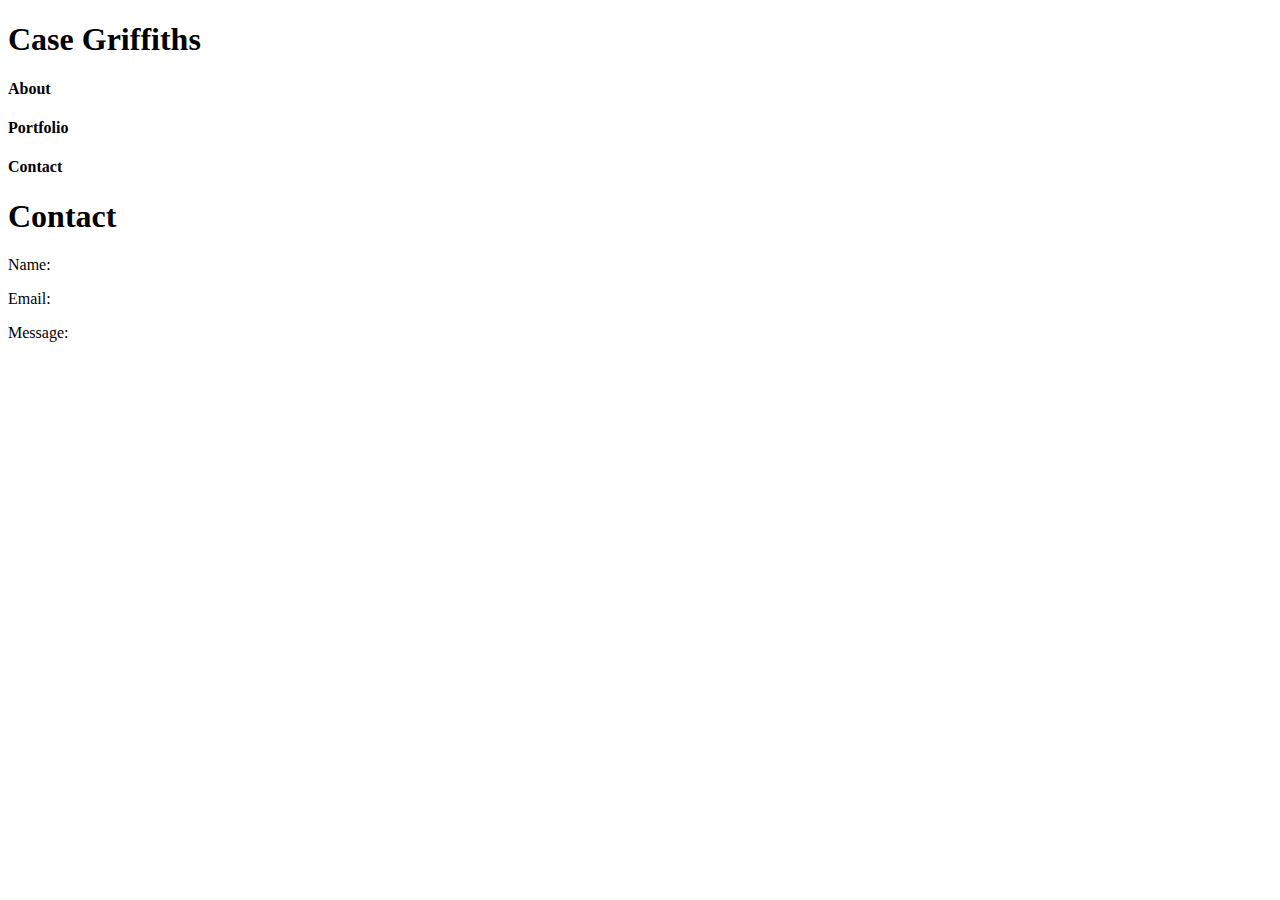
==== contact.html @ e3e2393c "added HTML to contact and portfolio files" ====
<!DOCTYPE html>
<html>
<head>
    <meta charset="utf-8" />
    <meta http-equiv="X-UA-Compatible" content="IE=edge">
    <title>Contact</title>
    <meta name="viewport" content="width=device-width, initial-scale=1">
    <link rel="stylesheet" type="text/css" media="screen" href="assets/css/style.css" />
    <script src="main.js"></script>
</head>


<body>
    <!-- Floating Name Plate at Top -->
    <section>
        <header>
            <h1>Case Griffiths</h1>
        </header>
        
    <!-- Site Navigator -->
        <header>
            <h4>About</h4>
            <h4>Portfolio</h4>
            <h4>Contact</h4>
        </header>
    </section>

    <section>
        <header>
            <h1>Contact</h1>
        </header>
        <p>Name:</p>
        <p> Email:</p>
        <p>Message:</p>
        <br>
    </section>

</body>
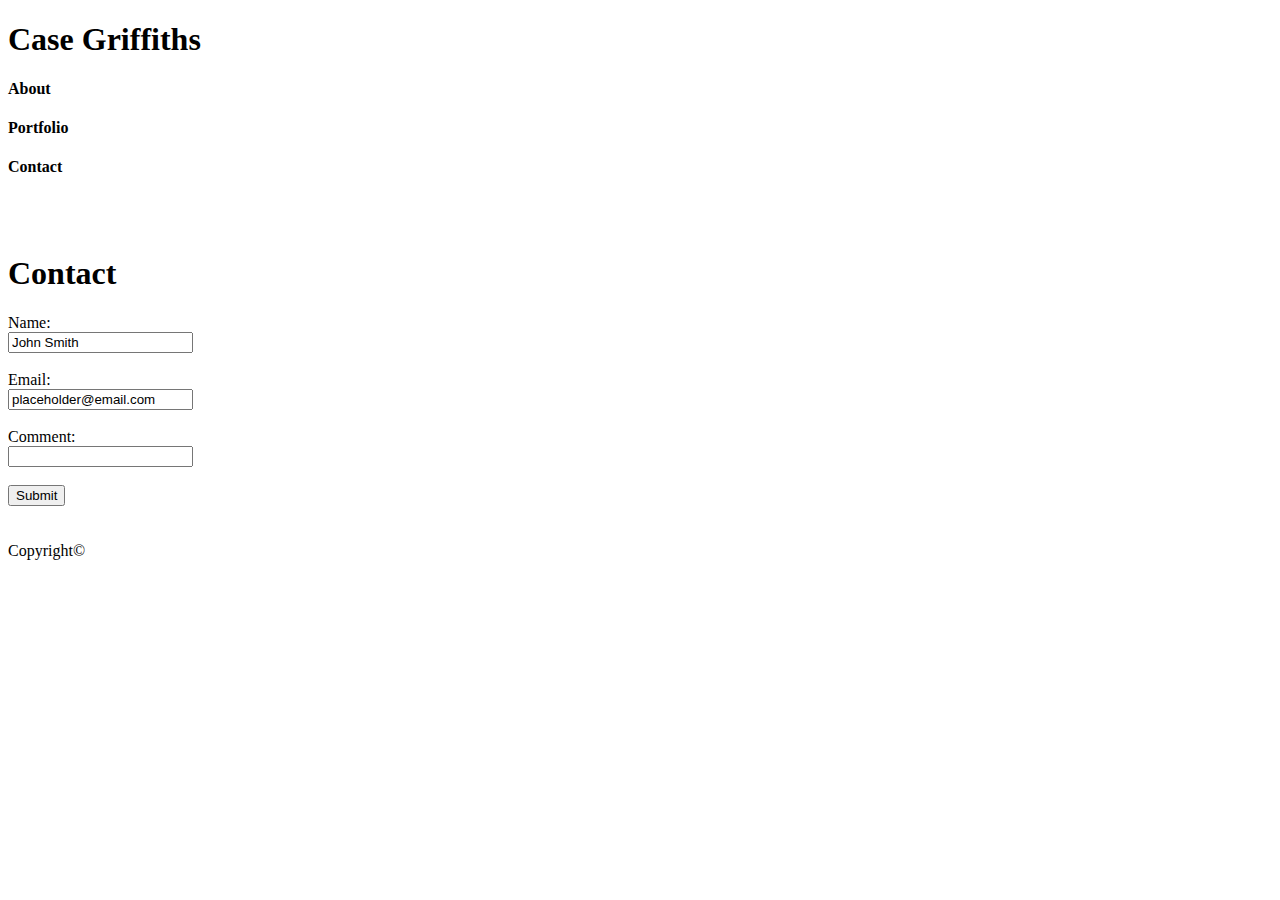
==== commit 91552a81: "updated main html pages" ====
--- a/contact.html
+++ b/contact.html
@@ -24,16 +24,30 @@
             <h4>Contact</h4>
         </header>
     </section>
-
+<br>
+<br>
     <section>
-        <header>
-            <h1>Contact</h1>
-        </header>
-        <p>Name:</p>
-        <p> Email:</p>
-        <p>Message:</p>
-        <br>
+        <h1>Contact</h1>
+        <form action="/action_page.php">
+            Name:<br>
+            <input type="text" name="name" value="John Smith">
+            <br>
+            <br>
+            Email:<br>
+            <input type="text" name="email" value="placeholder@email.com">
+            <br>
+            <br>
+            Comment:<br>
+            <input type="text" name="comment"><br>
+            <br>
+            <input type="submit" value="Submit">
+          </form> 
     </section>
-
-</body>
-    +<br>
+<br>
+    <section>
+        <footer>
+            Copyright©
+        </footer>
+    </section>
+</body>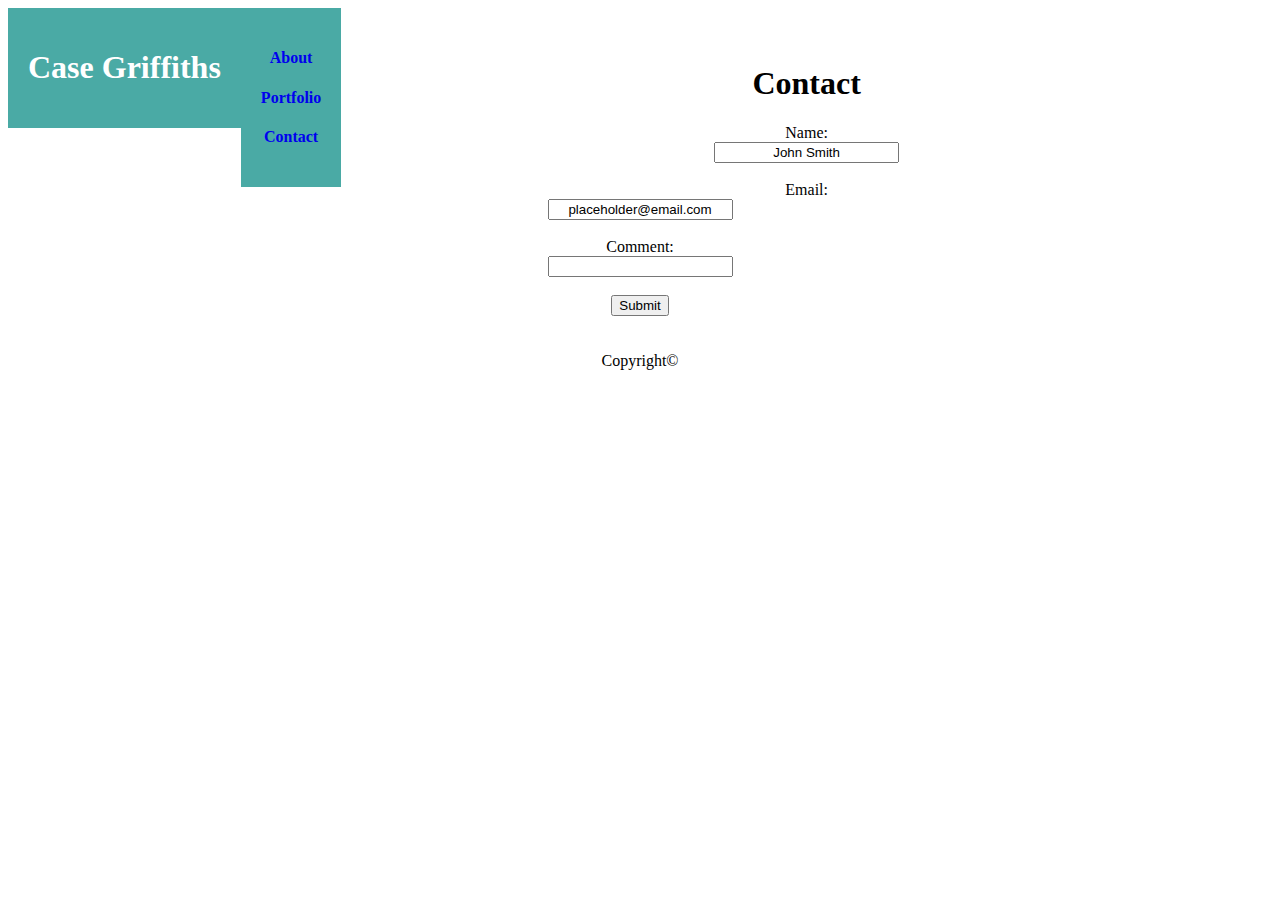
==== commit b150f5bc: "updated all files and added CSS" ====
--- a/contact.html
+++ b/contact.html
@@ -19,9 +19,9 @@
         
     <!-- Site Navigator -->
         <header>
-            <h4>About</h4>
-            <h4>Portfolio</h4>
-            <h4>Contact</h4>
+            <h4><a style="text-decoration: none"; :rel="Click here" href="#Aboutpage">About</a></h4>
+            <h4><a style="text-decoration: none"; :rel="Click here" href="#Portfolio">Portfolio</a></h4>
+            <h4><a style="text-decoration: none"; :rel="Click here" href="#Contact">Contact</a></h4>
         </header>
     </section>
 <br>
--- a/assets/css/style.css
+++ b/assets/css/style.css
@@ -0,0 +1,64 @@
+
+* {
+    box-sizing: border-box;
+    text-align: center;
+  }
+
+h1{
+    font-family: Georgia, Times, 'Times New Roman', serif;
+}
+
+p {
+    background-color: white;
+    font-family: Arial, 'Helvetica Neue', Helvetica, sans-serif;
+}
+
+.classItem {
+    background-color: orange;
+}
+
+#idItem {
+    background-color: green;
+    color: white;
+}
+
+hr { 
+    display: block;
+    margin-top: 0.5em;
+    margin-bottom: 0.5em;
+    margin-left: auto;
+    margin-right: auto;
+    border-style: inset;
+    border-width: 8px;
+    border-color: #4aaaa5;
+    overflow: hidden;
+    background-color: transparent;
+} 
+
+header {
+    float: left;
+    padding: 20px;
+    background-color: #4aaaa5;
+    color: white;
+    font-family: Georgia, Times, 'Times New Roman', serif;
+    font-size: 16px;
+}
+
+#NamePlate {
+    float: left;
+}
+
+#AboutPage {
+    float: left;
+    text-indent: 1400%;
+}
+
+#PortfolioPage {
+    float: left;
+    text-indent: 1030%;
+}
+
+#ContactPage {
+    float: left;
+    text-indent: 1200%;
+}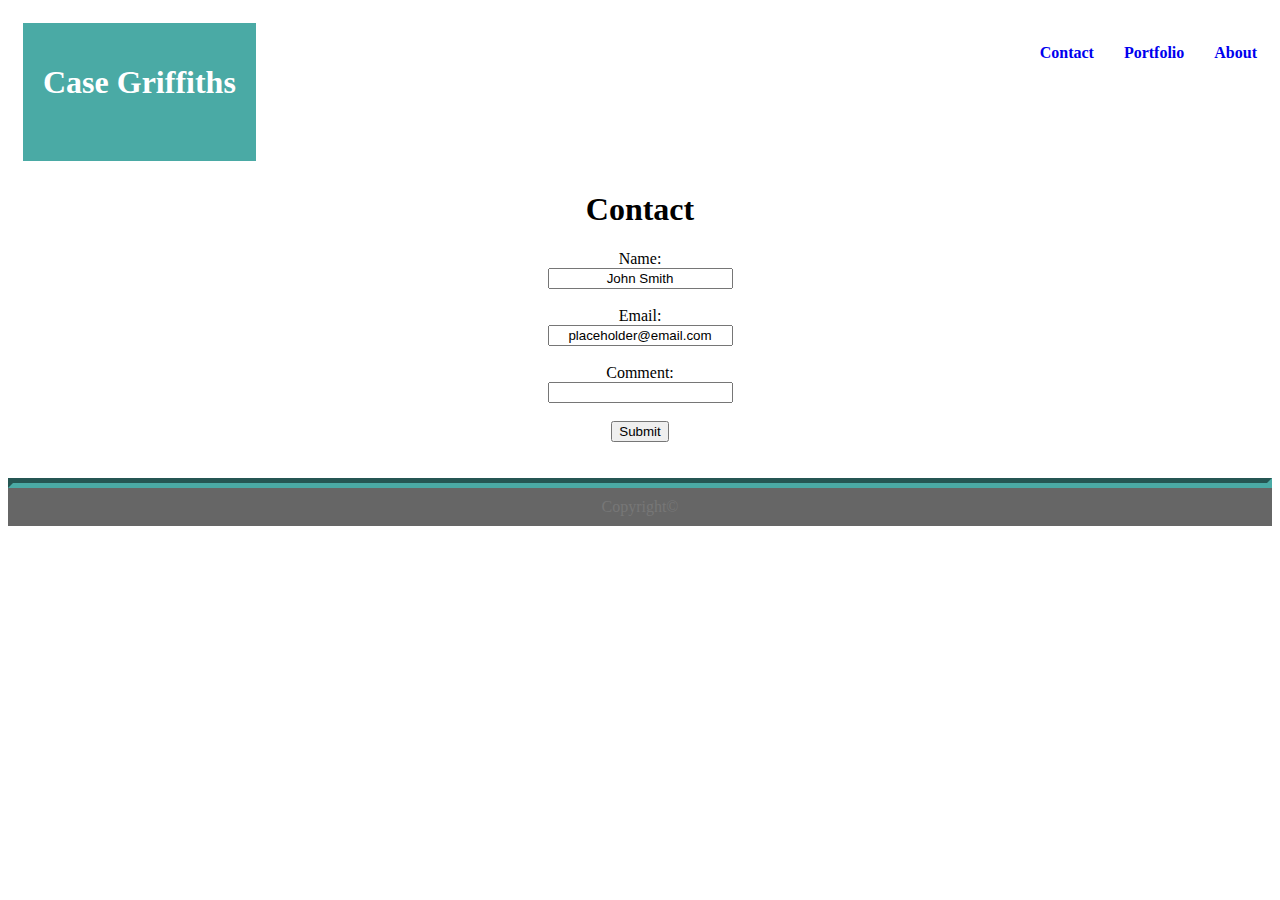
==== commit 33102697: "Updated CSS with footer and footer line, modified float of site navigator, updated index and contact" ====
--- a/contact.html
+++ b/contact.html
@@ -11,21 +11,43 @@
 
 
 <body>
-    <!-- Floating Name Plate at Top -->
-    <section>
-        <header>
-            <h1>Case Griffiths</h1>
-        </header>
+        <div>
+            <!-- Floating Name Plate at Top -->
+            <section id="NamePlate">
+                <header>
+                    <h1>Case Griffiths</h1>
+                    <br>
+                </header>
+            </section>
+        </div>
         
     <!-- Site Navigator -->
-        <header>
+</div>
+    <section>
+    <!-- Site Navigator -->
+    
+        <section id="AboutPage">
             <h4><a style="text-decoration: none"; :rel="Click here" href="#Aboutpage">About</a></h4>
+        </section>
+    
+        <section id="PortfolioPage">
             <h4><a style="text-decoration: none"; :rel="Click here" href="#Portfolio">Portfolio</a></h4>
+        </section>
+
+        <section id="ContactPage">
             <h4><a style="text-decoration: none"; :rel="Click here" href="#Contact">Contact</a></h4>
-        </header>
+        </section>
     </section>
 <br>
 <br>
+<br>
+<br>
+<br>
+<br>
+<br>
+<br>
+<br>
+
     <section>
         <h1>Contact</h1>
         <form action="/action_page.php">
@@ -46,6 +68,8 @@
 <br>
 <br>
     <section>
+        <div id="FooterLine">
+        </div>
         <footer>
             Copyright©
         </footer>
--- a/assets/css/style.css
+++ b/assets/css/style.css
@@ -22,18 +22,6 @@
     color: white;
 }
 
-hr { 
-    display: block;
-    margin-top: 0.5em;
-    margin-bottom: 0.5em;
-    margin-left: auto;
-    margin-right: auto;
-    border-style: inset;
-    border-width: 8px;
-    border-color: #4aaaa5;
-    overflow: hidden;
-    background-color: transparent;
-} 
 
 header {
     float: left;
@@ -46,19 +34,43 @@
 
 #NamePlate {
     float: left;
+    padding: 15px;
 }
 
 #AboutPage {
-    float: left;
-    text-indent: 1400%;
+    float: right;
+    padding: 15px;
 }
 
 #PortfolioPage {
-    float: left;
-    text-indent: 1030%;
+    float: right;
+    padding: 15px;
 }
 
 #ContactPage {
-    float: left;
-    text-indent: 1200%;
+    float: right;
+    padding: 15px;
+}
+
+#FooterLine { 
+    display: block;
+    margin-top: 0em;
+    margin-bottom: 0em;
+    margin-left: 0em;
+    margin-right: 0em;
+    border-style: inset;
+    border-width: 5px;
+    border-color: #4aaaa5;
+    overflow: hidden;
+    background-color: transparent;
+} 
+
+footer {
+    padding: 10px;
+    margin-bottom: 0px;
+    margin-left: 0px;
+    margin-right: 0px;
+    border: 0px;
+    background-color: #666666;
+    color: #777777;
 }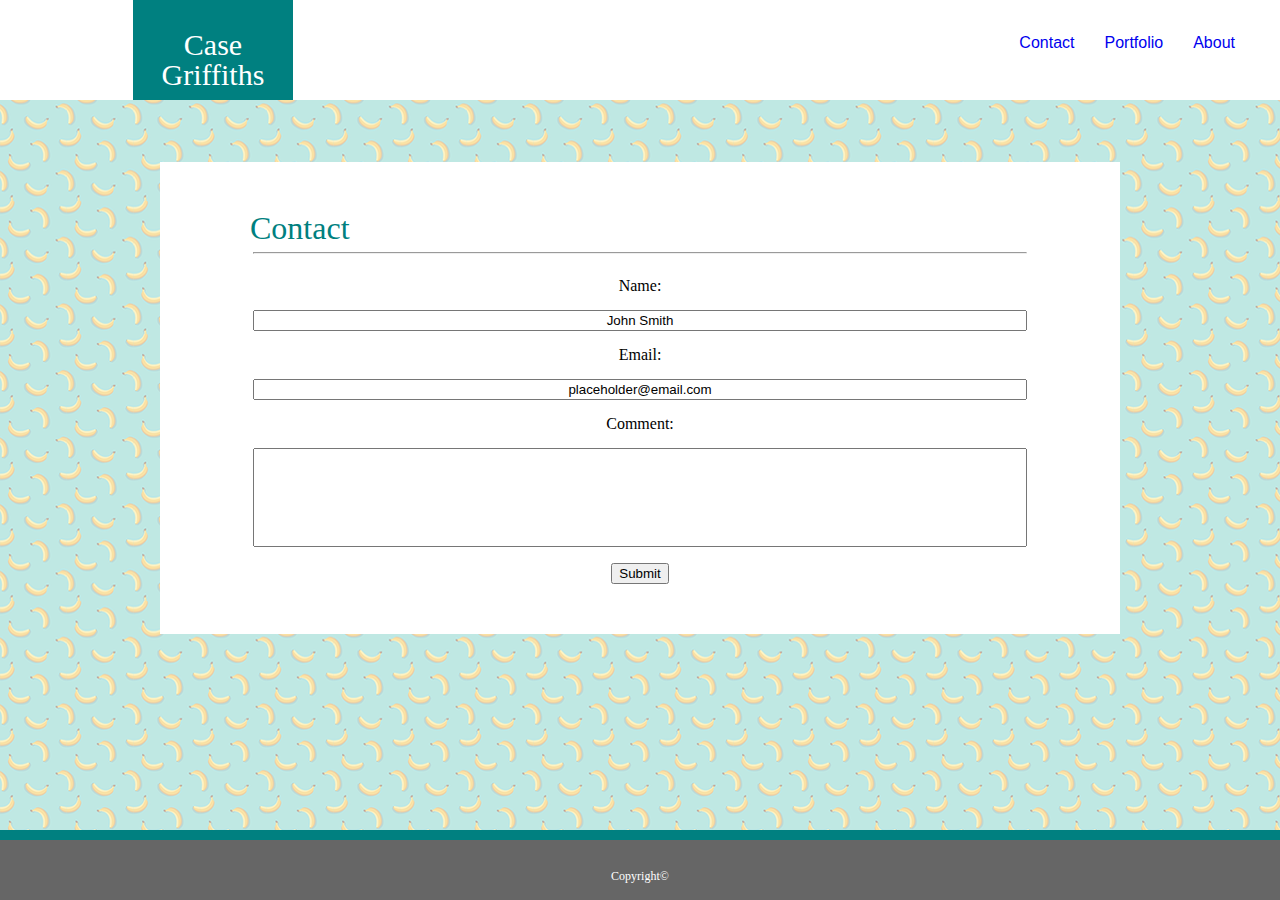
==== commit feb81877: "updated layouts, made major changes to all pages, copied header and footer from index to portfolio a" ====
--- a/contact.html
+++ b/contact.html
@@ -1,77 +1,93 @@
 <!DOCTYPE html>
 <html>
+
 <head>
     <meta charset="utf-8" />
     <meta http-equiv="X-UA-Compatible" content="IE=edge">
     <title>Contact</title>
     <meta name="viewport" content="width=device-width, initial-scale=1">
+    <!-- CSS RESET GOES HERE -->
+    <link rel="stylesheet" type="text/css" href="assets/css/reset.css">
     <link rel="stylesheet" type="text/css" media="screen" href="assets/css/style.css" />
     <script src="main.js"></script>
 </head>
 
 
-<body>
-        <div>
-            <!-- Floating Name Plate at Top -->
-            <section id="NamePlate">
-                <header>
-                    <h1>Case Griffiths</h1>
-                    <br>
-                </header>
+<section>
+
+    <div>
+        <header class="page">
+            <div class="relative">
+                <!-- Floating Name Plate at Top -->
+                <section id="NamePlate">
+                    <h1>
+                        <br>
+                        Case Griffiths</h1>
+                </section>
+            </div>
+            <section>
+                <!-- Site Navigator -->
+                <ul>
+                    <li id="AboutPage">
+                        <h4><a style="text-decoration: none" ; :rel="Click here" href="#Aboutpage">About</a></h4>
+                    </li>
+                    <li id="PortfolioPage">
+                        <h4><a style="text-decoration: none" ; :rel="Click here" href="#Portfolio">Portfolio</a></h4>
+                    </li>
+                    <li id="ContactPage">
+                        <h4><a style="text-decoration: none" ; :rel="Click here" href="#Contact">Contact</a></h4>
+                    </li>
+                </ul>
             </section>
-        </div>
-        
-    <!-- Site Navigator -->
-</div>
-    <section>
-    <!-- Site Navigator -->
-    
-        <section id="AboutPage">
-            <h4><a style="text-decoration: none"; :rel="Click here" href="#Aboutpage">About</a></h4>
-        </section>
-    
-        <section id="PortfolioPage">
-            <h4><a style="text-decoration: none"; :rel="Click here" href="#Portfolio">Portfolio</a></h4>
-        </section>
+        </header>
+    </div>
 
-        <section id="ContactPage">
-            <h4><a style="text-decoration: none"; :rel="Click here" href="#Contact">Contact</a></h4>
-        </section>
-    </section>
-<br>
-<br>
-<br>
-<br>
-<br>
-<br>
-<br>
-<br>
-<br>
+    <br>
+    <br>
+    <br>
+    <br>
+    <br>
+    <br>
+    <br>
 
-    <section>
-        <h1>Contact</h1>
-        <form action="/action_page.php">
-            Name:<br>
-            <input type="text" name="name" value="John Smith">
+    <section style="position: relative; top: 50px">
+        <div id="ContactBox">
+            <header>
+                <h1 style="font-size: 32px; text-align: left; text-indent: 40px; color: teal">Contact</h1>
+            </header>
             <br>
             <br>
-            Email:<br>
-            <input type="text" name="email" value="placeholder@email.com">
+            <hr style="width: 90%">
             <br>
-            <br>
-            Comment:<br>
-            <input type="text" name="comment"><br>
-            <br>
-            <input type="submit" value="Submit">
-          </form> 
+            <form action="/action_page.php">
+                Name:
+                <br>
+                <br>
+                <input type="text" name="name" value="John Smith" style="width: 90%">
+                <br>
+                <br>
+                Email:
+                <br>
+                <br>
+                <input type="text" name="email" value="placeholder@email.com" style="width: 90%">
+                <br>
+                <br>
+                Comment:
+                <br>
+                <br>
+                <input type="text" name="comment" style="padding: 40px; width: 90%"><br>
+                <br>
+                <input type="submit" value="Submit">
+            </form>
     </section>
-<br>
-<br>
-    <section>
-        <div id="FooterLine">
-        </div>
-        <footer>
-            Copyright©
-        </footer>
-    </section>
-</body>+    <footer style="position: fixed; width: 100%; bottom: 0px">
+        <hr noshade id="FooterLine">
+        <section id="footer">
+            <div style="text-align: center; position: relative; top: 30px">
+                Copyright©
+            </div>
+
+        </section>
+    </footer>
+
+</html>--- a/assets/css/style.css
+++ b/assets/css/style.css
@@ -1,11 +1,24 @@
+
+/** HEADER **/
 
 * {
     box-sizing: border-box;
     text-align: center;
   }
 
-h1{
+  
+/**** Review some of this margin right and margin left stuff and see if you even need it ****/
+ #NamePlate h1{
     font-family: Georgia, Times, 'Times New Roman', serif;
+    font-size: 30px;
+    color: white;
+    float: left;
+    margin-left: 0;
+    width: 160px;
+    height: 100px;
+    background-color: teal;
+    position: absolute;
+    left: 10%;
 }
 
 p {
@@ -13,46 +26,103 @@
     font-family: Arial, 'Helvetica Neue', Helvetica, sans-serif;
 }
 
-.classItem {
-    background-color: orange;
+
+.clearfix::after {
+    content: "";
+    display: block;
+    clear: both;
+  }
+
+#topbar {
+    background-color: white;
 }
 
-#idItem {
-    background-color: green;
+header {
+    float: left;
+    padding: 0px;
+    width: 960px;
     color: white;
+    font-family: Georgia, Times, 'Times New Roman', serif;
+    font-size: 16px;
+
+}
+
+.page {
+    width: 100%;
+    height: 100px;
+    background-color: white;
+    position: relative;
+}
+
+div.relative {
+    position: relative;
+    left: 5px;
+    
+}
+
+/** BODY **/
+
+body {
+    background-image: url("../images/bananas.png");
+ }
+
+
+/** PORTFOLIO **/
+
+#PortfolioBox {
+    padding: 50px;
+    background-color: white;
+    width: 960px;
+    top: 80px;
+    right: 30px;
+    margin: 0 auto;
+}
+
+.drone {
+    background-image: url('../images/drone.jpg');
+}
+
+/** CONTACT **/
+
+#ContactBox {
+    padding: 0px;
+    background-color:white;
+    margin: 0 auto;
+    width: 960px;
+    padding: 50px;
 }
 
 
-header {
-    float: left;
-    padding: 20px;
-    background-color: #4aaaa5;
-    color: white;
-    font-family: Georgia, Times, 'Times New Roman', serif;
-    font-size: 16px;
+/** ABOUT ME **/
+
+#AboutMeBox {
+    padding: 0px;
+    background-color:white;
+    margin: 0 auto;
+    width: 960px;
+    padding: 50px;
 }
 
-#NamePlate {
-    float: left;
+
+
+
+/** NAVIGATION **/
+
+ul li {
+    float: right;
     padding: 15px;
+    font-family: Arial;
+    font-weight: lighter;
+    position: relative;
+    right: 30px;
+    top: 20px;
 }
 
-#AboutPage {
-    float: right;
-    padding: 15px;
-}
 
-#PortfolioPage {
-    float: right;
-    padding: 15px;
-}
-
-#ContactPage {
-    float: right;
-    padding: 15px;
-}
+/** FOOTER **/
 
 #FooterLine { 
+    
     display: block;
     margin-top: 0em;
     margin-bottom: 0em;
@@ -60,17 +130,19 @@
     margin-right: 0em;
     border-style: inset;
     border-width: 5px;
-    border-color: #4aaaa5;
-    overflow: hidden;
-    background-color: transparent;
+    border: 5px solid teal;
 } 
 
-footer {
-    padding: 10px;
-    margin-bottom: 0px;
-    margin-left: 0px;
-    margin-right: 0px;
-    border: 0px;
+#footer {
     background-color: #666666;
-    color: #777777;
-}+    color: #ffffff;
+    text-align: center;
+    font-size: 12px;
+    height: 60px;
+}
+
+
+.hline {
+    width:100%; height:1px; background: #fff
+}
+
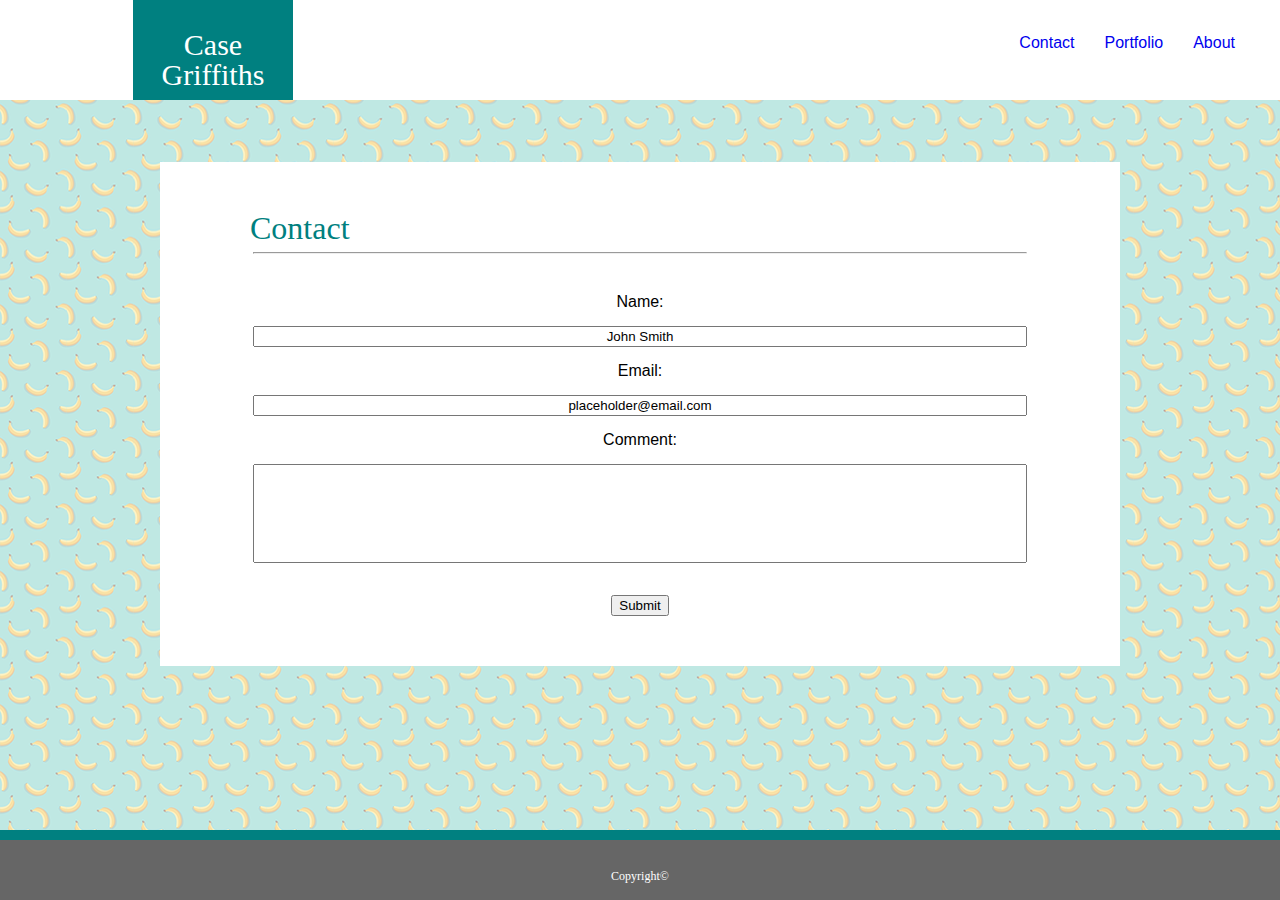
==== commit 98bea970: "updated index.html" ====
--- a/contact.html
+++ b/contact.html
@@ -50,7 +50,7 @@
     <br>
     <br>
 
-    <section style="position: relative; top: 50px">
+    <section style="position: relative; top: 50px;">
         <div id="ContactBox">
             <header>
                 <h1 style="font-size: 32px; text-align: left; text-indent: 40px; color: teal">Contact</h1>
@@ -60,22 +60,21 @@
             <hr style="width: 90%">
             <br>
             <form action="/action_page.php">
-                Name:
                 <br>
+                <p>Name:</p>
                 <br>
                 <input type="text" name="name" value="John Smith" style="width: 90%">
                 <br>
                 <br>
-                Email:
-                <br>
+                <p> Email: </p>
                 <br>
                 <input type="text" name="email" value="placeholder@email.com" style="width: 90%">
                 <br>
                 <br>
-                Comment:
-                <br>
+                <p>Comment:</p>
                 <br>
                 <input type="text" name="comment" style="padding: 40px; width: 90%"><br>
+                <br>
                 <br>
                 <input type="submit" value="Submit">
             </form>
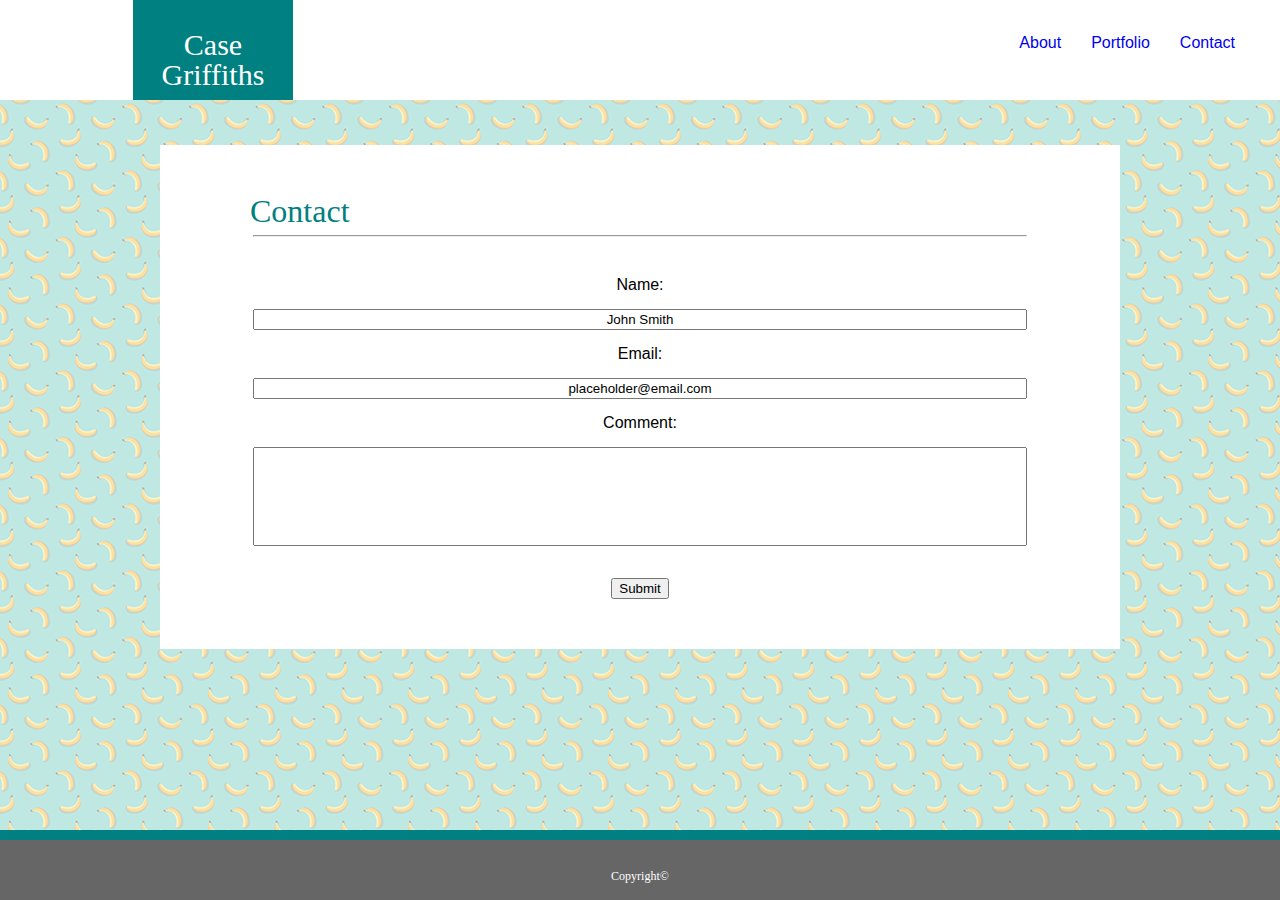
==== commit 19bb3715: "changed everything before final submission" ====
--- a/contact.html
+++ b/contact.html
@@ -28,14 +28,14 @@
             <section>
                 <!-- Site Navigator -->
                 <ul>
-                    <li id="AboutPage">
-                        <h4><a style="text-decoration: none" ; :rel="Click here" href="#Aboutpage">About</a></h4>
+                    <li id="ContactPage">
+                        <h4><a style="text-decoration: none" rel="Click here" href="#Contact">Contact</a></h4>
                     </li>
                     <li id="PortfolioPage">
-                        <h4><a style="text-decoration: none" ; :rel="Click here" href="#Portfolio">Portfolio</a></h4>
+                        <h4><a style="text-decoration: none" rel="Click here" href="#Portfolio">Portfolio</a></h4>
                     </li>
-                    <li id="ContactPage">
-                        <h4><a style="text-decoration: none" ; :rel="Click here" href="#Contact">Contact</a></h4>
+                    <li id="AboutPage">
+                        <h4><a style="text-decoration: none" rel="Click here" href="#Aboutpage">About</a></h4>
                     </li>
                 </ul>
             </section>
@@ -50,7 +50,7 @@
     <br>
     <br>
 
-    <section style="position: relative; top: 50px;">
+    <section style="position: relative; top: 33px;">
         <div id="ContactBox">
             <header>
                 <h1 style="font-size: 32px; text-align: left; text-indent: 40px; color: teal">Contact</h1>
--- a/assets/css/style.css
+++ b/assets/css/style.css
@@ -70,17 +70,35 @@
 /** PORTFOLIO **/
 
 #PortfolioBox {
-    padding: 50px;
+    padding: 40px;
     background-color: white;
     width: 960px;
-    top: 80px;
+    top: 10px;
+    margin-right: 50px;
+    margin-bottom: 30px;
     right: 30px;
     margin: 0 auto;
 }
 
-.drone {
-    background-image: url('../images/drone.jpg');
+.image-drone{
+    height:40%;
+    width:100%;
+    text-align:center;
+    padding-top:2px;
+    background-image:url(/assets/images/drone.jpg);
+    background-size:100% auto;
+    }
+
+
+.column {
+    width: 700px;
+    margin: 10px;
+    padding: 10px;
+    right: 0px;
+    border: 0px;
+
 }
+
 
 /** CONTACT **/
 
@@ -145,4 +163,3 @@
 .hline {
     width:100%; height:1px; background: #fff
 }
-
